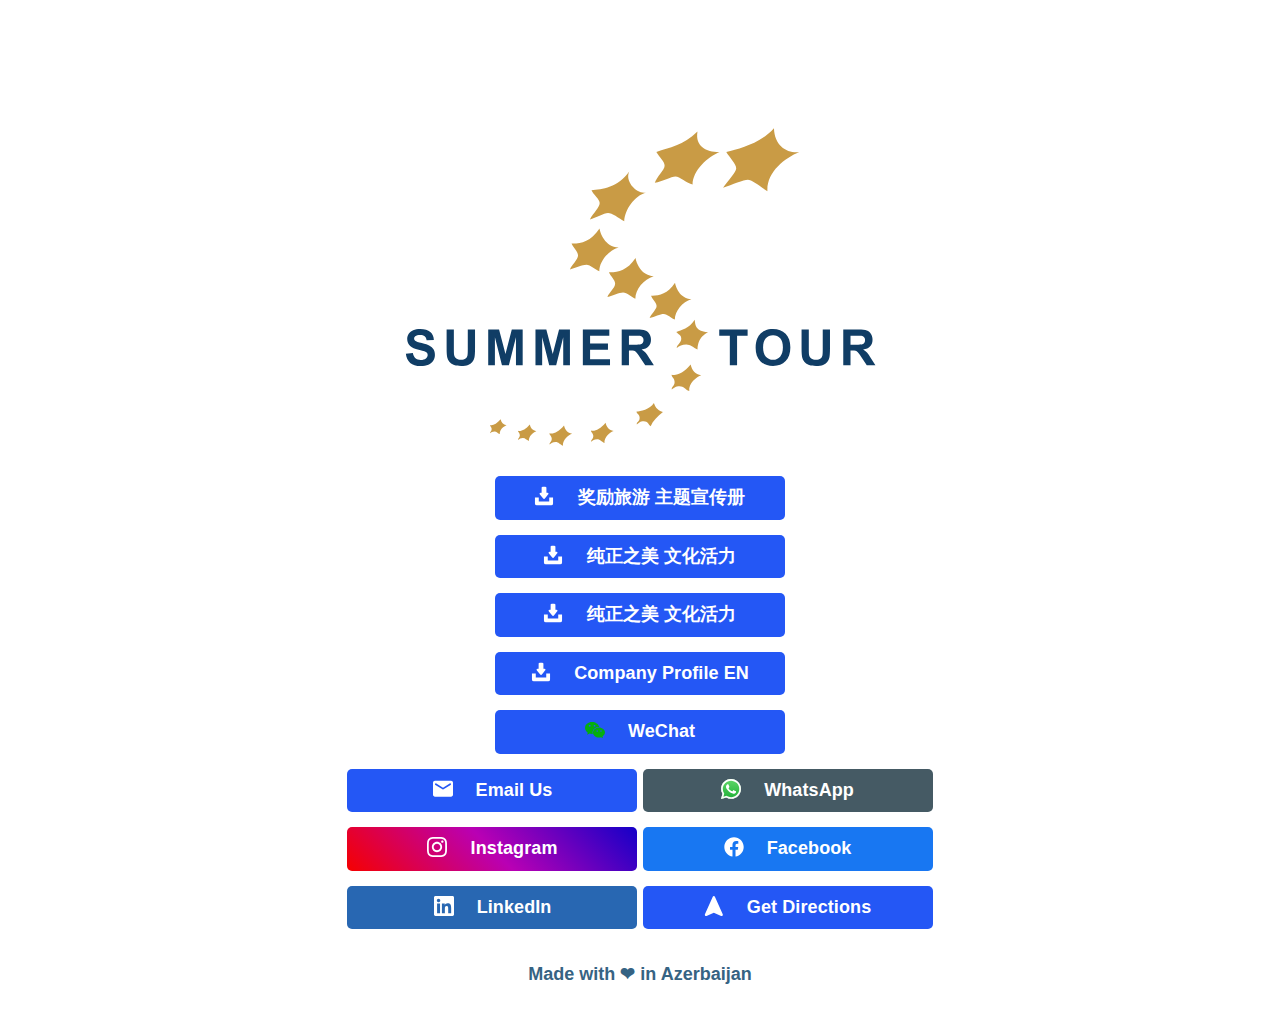
==== index.html @ d04aa239 "cx" ====
<!DOCTYPE html>
<html lang="en">

<head>
  <!-- Meta Information -->
  <meta charset="UTF-8">
  <meta name="viewport" content="width=device-width, initial-scale=1.0">
  <title>SummerTour</title>

  <!-- CSS -->
  <link rel="stylesheet" href="css/normalize.css">
  <link rel="stylesheet" href="css/skeleton-light.css"> <!-- Light theme -->
  <link rel="stylesheet" href="css/brands.css"> <!-- Brand Styles -->
  <link rel="icon" type="image/png" href="images/Group.png"> <!-- Favicon -->

  <style>
    /* Additional Styles */
    body {
      font-family: Arial, sans-serif;
    }

    .container {
      text-align: center;
      margin-top: 10%;
      display: flex;
      flex-direction: column; /* Arrange children in a column */
      align-items: center; /* Center align children horizontally */
    }

    .container img.header-img {
      margin-bottom: 30px; /* Space between image and buttons */
    }

    .button {
      display: inline-block;
      width: 250px; /* All buttons will have the same width */
      /* height: 25px; Adjusted height */
      padding: 10px 20px;
      border-radius: 5px;
      text-decoration: none;
      margin-bottom: 15px;
      font-size: 18px;
      /* line-height: 40px; Center text vertically */
      vertical-align: middle;
    }

    .button img.icon {
      margin-right: 10px;
      vertical-align: middle; /* Align icon vertically with text */
    }

    .qr-code {
      display: none;
      margin-top: 20px;
      text-align: center;
    }

    .qr-code img {
      width: 300px;
      height: auto;
    }

    .wechat-id {
      margin-top: 10px;
    }

    .wechat-id span {
      display: block;
      font-size: 18px;
      margin-bottom: 5px;
    }

    .button-copy {
      display: inline-block;
      background-color: #4CAF50; /* Green background */
      color: white; /* White text */
      border: none;
      padding: 10px 20px;
      border-radius: 5px;
      cursor: pointer;
    }

    .button-copy:hover {
      background-color: #45a049; /* Darker green on hover */
    }

    .button-whatsapp {
      background-color: #25D366; /* WhatsApp color */
      color: white; /* White text */
    }

    .button-whatsapp:hover {
      background-color: #1e8e6c; /* Darker green on hover */
    }

    .button-instagram {
      background-color: #E4405F; /* Instagram color */
      color: white; /* White text */
    }

    .button-instagram:hover {
      background-color: #d62839; /* Darker pink on hover */
    }

    .button-faceb {
      background-color: #4267B2; /* Facebook color */
      color: white; /* White text */
    }

    .button-faceb:hover {
      background-color: #365899; /* Darker blue on hover */
    }

    .button-linked {
      background-color: #0077B5; /* LinkedIn color */
      color: white; /* White text */
    }

    .button-linked:hover {
      background-color: #005582; /* Darker blue on hover */
    }
  </style>
</head>

<body>
  <!-- Page Content -->
  <div class="container">
    <img class="header-img" src="images/Group.svg" srcset="images/Group.svg 2x" alt="">
    
    <!-- Downloads -->
    <a class="button button-default" href="../files/Azerbaijan Chinese.pdf" target="_blank" download="Azerbaijan Chinese.pdf">
      <img class="icon" aria-hidden="true" src="images/icons/download.svg" alt="Download Icon">
      奖励旅游 主题宣传册
    </a>
    <a class="button button-default" href="../files/General CHN.pdf" target="_blank" download="General CHN.pdf">
      <img class="icon" aria-hidden="true" src="images/icons/download.svg" alt="Download Icon">
      纯正之美 文化活力
    </a>
    <a class="button button-default" href="../files/Health CHN.pdf" target="_blank" download="Health CHN.pdf">
      <img class="icon" aria-hidden="true" src="images/icons/download.svg" alt="Download Icon">
      纯正之美 文化活力
    </a>
    <a class="button button-default" href="files/Summer Tour Azerbaijan (EN).pdf" target="_blank" download="Summer Tour Azerbaijan (EN).pdf">
      <img class="icon" aria-hidden="true" src="images/icons/download.svg" alt="Download Icon">
      Company Profile EN
    </a>

    <!-- WeChat QR Code -->
    <a class="button button-default" id="wechatButton" role="button">
      <img class="
      icon" aria-hidden="true" src="images/icons/wechatt.svg" alt="WeChat Logo">
      WeChat
    </a>
    <div class="qr-code" id="qrCode">
      <img src="../files/IMG_1213[1].JPG" alt="WeChat QR Code">
      <div class="wechat-id">
        <strong>WeChat ID: <span id="wechatIdText">wxid_h37g2m9rpq5d12</span>
        <button id="copyWechatId" class="button button-copy">Copy</button>
      </div>
    </div>

    <!-- Contact Links -->
    <a class="button button-default" href="mailto:summertouraze@summertour.com" target="_blank" rel="noopener" role="button">
      <img class="icon" aria-hidden="true" src="images/icons/generic-email.svg" alt="Email Icon">
      Email Us
    </a>
    <a class="button button-whatsapp" href="https://wa.me/994704374080" target="_blank" rel="noopener" role="button">
      <img class="icon" aria-hidden="true" src="images/icons/whatsapp.svg" alt="WhatsApp Logo">
      WhatsApp
    </a>
    <a class="button button-instagram" href="https://www.instagram.com/summertouraz" target="_blank" rel="noopener" role="button">
      <img class="icon" aria-hidden="true" src="images/icons/instagram.svg" alt="Instagram Logo">
      Instagram
    </a>
    <a class="button button-faceb" href="https://www.facebook.com/summertourbaku" target="_blank" rel="noopener" role="button">
      <img class="icon" aria-hidden="true" src="images/icons/facebook.svg" alt="Facebook Logo">
      Facebook
    </a>
    <a class="button button-linked" href="https://www.linkedin.com/company/summer-tour-azerbaijan/" target="_blank" rel="noopener" role="button">
      <img class="icon" aria-hidden="true" src="images/icons/linkedin.svg" alt="LinkedIn Logo">
      LinkedIn
    </a>
    <a class="button button-default" href="https://maps.app.goo.gl/1CqcAw7GbWZKnMhw6" target="_blank" rel="noopener" role="button">
      <img class="icon" aria-hidden="true" src="images/icons/generic-map.svg" alt="Map Icon">
      Get Directions
    </a>

    <!-- Footer -->
    <p style="margin-top: 18px;color:#366383;">Made with <span>❤</span> in Azerbaijan</p>
  </div>

  <!-- JavaScript for WeChat Button -->
  <script>
    document.getElementById('wechatButton').addEventListener('click', function () {
      var qrCode = document.getElementById('qrCode');
      qrCode.style.display = qrCode.style.display === 'block' ? 'none' : 'block';
    });

    document.getElementById('copyWechatId').addEventListener('click', function () {
      var wechatIdText = document.getElementById('wechatIdText').textContent;
      navigator.clipboard.writeText(wechatIdText).then(function () {
        alert('WeChat ID copied to clipboard!');
      }, function (err) {
        console.error('Could not copy text: ', err);
      });
    });
  </script>
</body>

</html>
---- css/skeleton-light.css ----
/*
* littlelink V1
* https://littlelink.com
* Free to use under the MIT license.
* http://www.opensource.org/licenses/mit-license.php
* 12/21/2019
*
* Built using:
*
* Skeleton V2.0.4
* Copyright 2014, Dave Gamache
* www.getskeleton.com
* Free to use under the MIT license.
* http://www.opensource.org/licenses/mit-license.php
* 12/29/2014
*/

/* Table of contents
––––––––––––––––––––––––––––––––––––––––––––––––––
- Grid
- Base Styles
- Typography
- Links
- Code
- Spacing
- Utilities
*
* You'll find the button css in css/brands.css.
*
*/

/* Grid
–––––––––––––––––––––––––––––––––––––––––––––––––– */
.container {
  position: relative;
  width: 100%;
  max-width: 600px;
  text-align: center;
  margin: 0 auto;
  padding: 0 20px;
  box-sizing: border-box;
}
.container-left {
  position: relative;
  width: 100%;
  max-width: 600px;
  text-align: left;
  margin: 0 auto;
  padding: 0 20px;
  box-sizing: border-box;
}
.column {
  position: center;
  width: 100%;
  float: center;
  box-sizing: border-box;
}

/* For devices larger than 400px */
@media (min-width: 400px) {
  .container {
    width: 85%;
    padding: 0;
  }
}

/* For devices larger than 550px */
@media (min-width: 550px) {
  .container {
    width: 80%;
  }
  .column,
  .columns {
    margin-left: 0;
  }
  .column:first-child,
  .columns:first-child {
    margin-left: 0;
  }
}

/* Base Styles
–––––––––––––––––––––––––––––––––––––––––––––––––– */
/* NOTE
html is set to 62.5% so that all the REM measurements throughout Skeleton
are based on 10px sizing. So basically 1.5rem = 15px :) */

html {
  font-size: 100%;
  color-scheme: light;
}
body {
  font-size: 18px;
  line-height: 24px;
  font-weight: 400;
  font-family: "Open Sans", "HelveticaNeue", "Helvetica Neue", Helvetica, Arial,
    sans-serif;
}

/* Typography
–––––––––––––––––––––––––––––––––––––––––––––––––– */
h1 {
  margin-top: 0;
  margin-bottom: 16px;
  font-weight: 800;
}
h1 {
  font-size: 24px;
  line-height: 64px;
  letter-spacing: 0;
}

/* Larger than phablet */
@media (min-width: 550px) {
  h1 {
    font-size: 48px;
    line-height: 96px;
  }
}

p {
  margin-top: 0;
}

/* Links
–––––––––––––––––––––––––––––––––––––––––––––––––– */
a {
  color: #2457F5;
}
a:hover {
  color: #083BDA;
}

/* Code
–––––––––––––––––––––––––––––––––––––––––––––––––– */
code {
  padding: 0.2rem 0.5rem;
  margin: 0 0.2rem;
  font-size: 90%;
  white-space: nowrap;
  background: #f1f1f1;
  border: 1px solid #e1e1e1;
  border-radius: 4px;
}
pre > code {
  display: block;
  padding: 1rem 1.5rem;
  white-space: pre;
}

/* Spacing
–––––––––––––––––––––––––––––––––––––––––––––––––– */
button,
.button {
  margin-bottom: 1rem;
}
input,
textarea,
select,
fieldset {
  margin-bottom: 1.5rem;
}
pre,
blockquote,
dl,
figure,
p,
ol {
  margin-bottom: 2.5rem;
}

/* Utilities
–––––––––––––––––––––––––––––––––––––––––––––––––– */
.u-full-width {
  width: 100%;
  box-sizing: border-box;
}
.u-max-full-width {
  max-width: 100%;
  box-sizing: border-box;
}
.u-pull-right {
  float: right;
}
.u-pull-left {
  float: left;
}

/* Misc
–––––––––––––––––––––––––––––––––––––––––––––––––– */
hr {
  margin-top: 3rem;
  margin-bottom: 3.5rem;
  border-width: 0;
  border-top: 1px solid #e1e1e1;
}
/* Radius values:

10%-40%: Squircles
50% (default): True circle
*/
.avatar {
  width: 128px;
  height: 128px;
  object-fit: cover;
  background-position: center;
  border-radius: 50%;
}

/* open-sans-regular - vietnamese_latin-ext_latin_hebrew_greek-ext_greek_cyrillic-ext_cyrillic */
@font-face {
  font-display: swap; /* Check https://developer.mozilla.org/en-US/docs/Web/CSS/@font-face/font-display for other options. */
  font-family: 'Open Sans';
  font-style: normal;
  font-weight: 400;
  src: url('../fonts/open-sans-v34-vietnamese_latin-ext_latin_hebrew_greek-ext_greek_cyrillic-ext_cyrillic-regular.eot'); /* IE9 Compat Modes */
  src: url('../fonts/open-sans-v34-vietnamese_latin-ext_latin_hebrew_greek-ext_greek_cyrillic-ext_cyrillic-regular.eot?#iefix') format('embedded-opentype'), /* IE6-IE8 */
       url('../fonts/open-sans-v34-vietnamese_latin-ext_latin_hebrew_greek-ext_greek_cyrillic-ext_cyrillic-regular.woff2') format('woff2'), /* Super Modern Browsers */
       url('../fonts/open-sans-v34-vietnamese_latin-ext_latin_hebrew_greek-ext_greek_cyrillic-ext_cyrillic-regular.woff') format('woff'), /* Modern Browsers */
       url('../fonts/open-sans-v34-vietnamese_latin-ext_latin_hebrew_greek-ext_greek_cyrillic-ext_cyrillic-regular.ttf') format('truetype'), /* Safari, Android, iOS */
       url('../fonts/open-sans-v34-vietnamese_latin-ext_latin_hebrew_greek-ext_greek_cyrillic-ext_cyrillic-regular.svg#OpenSans') format('svg'); /* Legacy iOS */
}
/* open-sans-600 - vietnamese_latin-ext_latin_hebrew_greek-ext_greek_cyrillic-ext_cyrillic */
@font-face {
  font-display: swap; /* Check https://developer.mozilla.org/en-US/docs/Web/CSS/@font-face/font-display for other options. */
  font-family: 'Open Sans';
  font-style: normal;
  font-weight: 600;
  src: url('../fonts/open-sans-v34-vietnamese_latin-ext_latin_hebrew_greek-ext_greek_cyrillic-ext_cyrillic-600.eot'); /* IE9 Compat Modes */
  src: url('../fonts/open-sans-v34-vietnamese_latin-ext_latin_hebrew_greek-ext_greek_cyrillic-ext_cyrillic-600.eot?#iefix') format('embedded-opentype'), /* IE6-IE8 */
       url('../fonts/open-sans-v34-vietnamese_latin-ext_latin_hebrew_greek-ext_greek_cyrillic-ext_cyrillic-600.woff2') format('woff2'), /* Super Modern Browsers */
       url('../fonts/open-sans-v34-vietnamese_latin-ext_latin_hebrew_greek-ext_greek_cyrillic-ext_cyrillic-600.woff') format('woff'), /* Modern Browsers */
       url('../fonts/open-sans-v34-vietnamese_latin-ext_latin_hebrew_greek-ext_greek_cyrillic-ext_cyrillic-600.ttf') format('truetype'), /* Safari, Android, iOS */
       url('../fonts/open-sans-v34-vietnamese_latin-ext_latin_hebrew_greek-ext_greek_cyrillic-ext_cyrillic-600.svg#OpenSans') format('svg'); /* Legacy iOS */
}
/* open-sans-700 - vietnamese_latin-ext_latin_hebrew_greek-ext_greek_cyrillic-ext_cyrillic */
@font-face {
  font-display: swap; /* Check https://developer.mozilla.org/en-US/docs/Web/CSS/@font-face/font-display for other options. */
  font-family: 'Open Sans';
  font-style: normal;
  font-weight: 700;
  src: url('../fonts/open-sans-v34-vietnamese_latin-ext_latin_hebrew_greek-ext_greek_cyrillic-ext_cyrillic-700.eot'); /* IE9 Compat Modes */
  src: url('../fonts/open-sans-v34-vietnamese_latin-ext_latin_hebrew_greek-ext_greek_cyrillic-ext_cyrillic-700.eot?#iefix') format('embedded-opentype'), /* IE6-IE8 */
       url('../fonts/open-sans-v34-vietnamese_latin-ext_latin_hebrew_greek-ext_greek_cyrillic-ext_cyrillic-700.woff2') format('woff2'), /* Super Modern Browsers */
       url('../fonts/open-sans-v34-vietnamese_latin-ext_latin_hebrew_greek-ext_greek_cyrillic-ext_cyrillic-700.woff') format('woff'), /* Modern Browsers */
       url('../fonts/open-sans-v34-vietnamese_latin-ext_latin_hebrew_greek-ext_greek_cyrillic-ext_cyrillic-700.ttf') format('truetype'), /* Safari, Android, iOS */
       url('../fonts/open-sans-v34-vietnamese_latin-ext_latin_hebrew_greek-ext_greek_cyrillic-ext_cyrillic-700.svg#OpenSans') format('svg'); /* Legacy iOS */
}
/* open-sans-800 - vietnamese_latin-ext_latin_hebrew_greek-ext_greek_cyrillic-ext_cyrillic */
@font-face {
  font-display: swap; /* Check https://developer.mozilla.org/en-US/docs/Web/CSS/@font-face/font-display for other options. */
  font-family: 'Open Sans';
  font-style: normal;
  font-weight: 800;
  src: url('../fonts/open-sans-v34-vietnamese_latin-ext_latin_hebrew_greek-ext_greek_cyrillic-ext_cyrillic-800.eot'); /* IE9 Compat Modes */
  src: url('../fonts/open-sans-v34-vietnamese_latin-ext_latin_hebrew_greek-ext_greek_cyrillic-ext_cyrillic-800.eot?#iefix') format('embedded-opentype'), /* IE6-IE8 */
       url('../fonts/open-sans-v34-vietnamese_latin-ext_latin_hebrew_greek-ext_greek_cyrillic-ext_cyrillic-800.woff2') format('woff2'), /* Super Modern Browsers */
       url('../fonts/open-sans-v34-vietnamese_latin-ext_latin_hebrew_greek-ext_greek_cyrillic-ext_cyrillic-800.woff') format('woff'), /* Modern Browsers */
       url('../fonts/open-sans-v34-vietnamese_latin-ext_latin_hebrew_greek-ext_greek_cyrillic-ext_cyrillic-800.ttf') format('truetype'), /* Safari, Android, iOS */
       url('../fonts/open-sans-v34-vietnamese_latin-ext_latin_hebrew_greek-ext_greek_cyrillic-ext_cyrillic-800.svg#OpenSans') format('svg'); /* Legacy iOS */
}
---- css/brands.css ----
/*
* littlelink.io
* Skeleton V2.0.4
* Copyright 2014, Dave Gamache
* www.getskeleton.com
* Free to use under the MIT license.
* http://www.opensource.org/licenses/mit-license.php
* 12/29/2014
*/

/*
* Built using on:
* Skeleton V2.0.4
* Copyright 2014, Dave Gamache
* www.getskeleton.com
* Free to use under the MIT license.
* http://www.opensource.org/licenses/mit-license.php
* 12/29/2014
*/

/* Table of contents
––––––––––––––––––––––––––––––––––––––––––––––––––

- Buttons
- Brand Styles

*/

/* Buttons
–––––––––––––––––––––––––––––––––––––––––––––––––– */

.button,
button {
  display: inline-block;
  text-decoration: none;
  height: 100%;
  text-align: center;
  vertical-align: middle;
  font-size: 18px;
  width: 300px;
  font-weight: 700;
  line-height: 20px;
  padding: 14px 12px 12px 12px;
  letter-spacing: 0.1px;
  white-space: wrap;
  outline: none;
  border-radius: 8px;
  cursor: pointer;
  
}     
button:hover,
.button:focus {
  color: #212121;
  border-color: #888;
  outline: #7AB8FF solid 3px
}
.button.button-primary {
  color: #fff;
  filter: brightness(90%);
}
.button.button-primary:hover,
.button.button-primary:focus {
  color: #fff;
  filter: brightness(90%);
}

/* Brand Icons
–––––––––––––––––––––––––––––––––––––––––––––––––– */

.icon {
  padding: 0px 8px 3.5px 0px;
  vertical-align: middle;
  width: 20px;
  height: 20px;
}

/* Brand Styles
–––––––––––––––––––––––––––––––––––––––––––––––––– */

/* Default (this is great for your own brand color!) */
.button.button-default {
  color: #ffffff;
  background-color: #2457F5;
}
.button.button-default:hover,
.button.button-default:focus {
  filter: brightness(90%);
}

/* Amazon */
.button.button-amazon {
  color: #000000;
  background-color: #FFFFFF;
  border: 1px solid #212121;
}
.button.button-amazon:hover,
.button.button-amazon:focus {
  filter: brightness(90%);
}

/* Amazon Music */
.button.button-amazon-music {
  color: #000000;
  background-color: #25D1DA;
}
.button.button-amazon-music:hover,
.button.button-amazon-music:focus {
  filter: brightness(90%);
}

/* Apple App Store */
.button.button-appstore {
  color: #FFFFFF;
  background-color: #000000;
  border: 1px solid #FFFFFF;
}
.button.button-appstore:hover,
.button.button-appstore:focus {
  filter: brightness(90%);
}

/* Apple Music */
.button.button-apple-music {
  color: #ffffff;
  background-color: #000000;
  border: 1px solid #FFFFFF;
}
.button.button-apple-music:hover,
.button.button-apple-music:focus {
  filter: brightness(90%);
}

/* Apple Music Alt */
.button.button-apple-music-alt {
  color: #ffffff;
  background-image: linear-gradient(to bottom, #FB5C74, #FA233B);
}
.button.button-apple-music-alt:hover,
.button.button-apple-music-alt:focus {
  filter: brightness(90%);
}

/* Apple Podcasts */
.button.button-apple-podcasts {
  color: #ffffff;
  background-color: #000000;
  border: 1px solid #FFFFFF;
}
.button.button-apple-podcasts:hover,
.button.button-apple-podcasts:focus {
  filter: brightness(90%);
}

/* Apple Podcasts Alt */
.button.button-apple-podcasts-alt {
  color: #ffffff;
  background-image: linear-gradient(to bottom, #F452FF, #832BC1);
}
.button.button-apple-podcasts-alt:hover,
.button.button-apple-podcasts-alt:focus {
  filter: brightness(90%);
}

/* ArtStation */
.button.button-artstation {
  color: #ffffff;
  background-color: #18181C;
  border: 1px solid #FFFFFF;
}
.button.button-artstation:hover,
.button.button-artstation:focus {
  filter: brightness(90%);
}

/* Bandcamp */
.button.button-bandcamp {
  color: #ffffff;
  background-color: #1d9fc3;
}
.button.button-bandcamp:hover,
.button.button-bandcamp:focus {
  filter: brightness(90%);
}

/* Behance */
.button.button-behance {
  color: #ffffff;
  background-color: #0057FF;
}
.button.button-behance:hover,
.button.button-behance:focus {
  filter: brightness(90%);
}

/* Bluesky */
.button.button-bluesky {
  color: #FFFFFF;
  background-color: #1185FE;
}

.button.button-bluesky:hover,
.button.button-bluesky:focus {
  filter: brightness(90%);
}

/* Bluesky Alt */
.button.button-bluesky-alt {
  color: #000000;
  background-color: #FFFFFF;
  border: 1px solid #000000;
}
.button.button-bluesky-alt:hover,
.button.button-bluesky-alt:focus {
  filter: brightness(90%);
}

/* Buy Me a Coffee */
.button.button-coffee {
  color: #000000;
  background-color: #ffdd00;
}
.button.button-coffee:hover,
.button.button-coffee:focus {
  filter: brightness(90%);
}

/* Cal.com */
.button.button-cal {
  color: #FFFFFF;
  background-color: #292929;
  border: 1px solid #FFFFFF;
}
.button.button-cal:hover,
.button.button-cal:focus {
  filter: brightness(90%);
}

/* Calendly */
.button.button-calendly {
  color: #FFFFFF;
  background-color: #006BFF;
}
.button.button-calendly:hover,
.button.button-calendly:focus {
  filter: brightness(90%);
}

/* Cash App */
.button.button-cash-app {
  color: #ffffff;
  background-image: linear-gradient(to bottom, #00d64b, #00c244);
}
.button.button-cash-app:hover,
.button.button-cash-app:focus {
  filter: brightness(90%);
}

/* dev.to */
.button.button-dev-to {
  color: #000000;
  background-color: #f5f5f5;
  border: 1px solid #212121;
}
.button.button-dev-to:hover,
.button.button-dev-to:focus {
  filter: brightness(90%);
}

/* Discogs */
.button.button-discogs {
  color: #000000;
  background-color: #FFFFFF;
  border: 1px solid #000000
}
.button.button-discogs:hover,
.button.button-discogs:focus {
  filter: brightness(90%);
}

/* Discogs Alt */
.button.button-discogs-alt {
  color: #FFFFFF;
  background-color: #000000;
  border: 1px solid #FFFFFF
}
.button.button-discogs-alt:hover,
.button.button-discogs-alt:focus {
  filter: brightness(90%);
}

/* Discord */
.button.button-discord {
  color: #ffffff;
  background-color: #161CBB;
}
.button.button-discord:hover,
.button.button-discord:focus {
  filter: brightness(90%);
}

/* Dribbble */
.button.button-dribbble {
  color: #000000;
  background-color: #FFFFFF;
  border: 1px solid #212121;
}
.button.button-dribbble:hover,
.button.button-dribbble:focus {
  filter: brightness(90%);
}

/* Etsy */
.button.button-etsy {
  color: #ffffff;
  background-color: #F45800;
}
.button.button-etsy:hover,
.button.button-etsy:focus {
  filter: brightness(90%);
}

/* Facebook */
.button.button-faceb {
  color: #ffffff;
  background-color: #1877f2;
}
.button.button-faceb:hover,
.button.button-faceb:focus {
  filter: brightness(90%);
}

/* Facebook Messenger */
.button.button-messenger {
  color: #ffffff;
  background-image: linear-gradient(
    25deg,
    #0099ff,
    #5f5dff,
    #a033ff,
    #c740cc,
    #ff5280,
    #ff7061
  );
}
.button.button-messenger:hover,
.button.button-messenger:focus {
  filter: brightness(90%);
}

/* Figma */
.button.button-figma {
  color: #ffffff;
  background-color: #000000;
  border: 1px solid #FFFFFF;
}
.button.button-figma:hover,
.button.button-figma:focus {
  filter: brightness(90%);
}

/* Fiverr */
.button.button-fiverr {
  color: #ffffff;
  background-color: #1DBF73;
}
.button.button-fiverr:hover,
.button.button-fiverr:focus {
  filter: brightness(90%);
}

/* Flickr */
.button.button-flickr {
  color: #ffffff;
  background-color: #000000;
  border: 1px solid #FFFFFF;
}
.button.button-flickr:hover,
.button.button-flickr:focus {
  filter: brightness(90%);
}

/* GitHub */
.button.button-github {
  color: #ffffff;
  background-color: #000000;
  border: 1px solid #FFFFFF;
}
.button.button-github:hover,
.button.button-github:focus {
  filter: brightness(90%);
}

/* GitLab */
.button.button-gitlab {
  color: #ffffff;
  background-color: #6151b2;
}
.button.button-gitlab:hover,
.button.button-gitlab:focus {
  filter: brightness(90%);
}

/* GoFundMe */
.button.button-gofundme {
  color: #ffffff;
  background-color: #02A95C;
}
.button.button-gofundme:hover,
.button.button-gofundme:focus {
  filter: brightness(90%);
}

/* Goodreads */
.button.button-goodreads {
  color: #333333;
  background-color: #f3f1e6;
  border: 1px solid #212121;
}
.button.button-goodreads:hover,
.button.button-goodreads:focus {
  filter: brightness(90%);
}

/* Google Black */
.button.button-google-black {
  color: #FFFFFF;
  background-color: #000000;
  border: 1px solid #FFFFFF;
}
.button.button-google-black:hover,
.button.button-google-black:focus {
  filter: brightness(90%);
}

/* Google Play Store */
.button.button-playstore {
  color: #FFFFFF;
  background-color: #000000;
  border: 1px solid #FFFFFF;
}
.button.button-playstore:hover,
.button.button-playstore:focus {
  filter: brightness(90%);
}

/* Google Scholar */
.button.button-google-scholar {
  color: #000000;
  background-color: #FFFFFF;
  border: 1px solid #212121;
}
.button.button-google-scholar:hover,
.button.button-google-scholar:focus {
  filter: brightness(90%);
}

/* Hashnode */
.button.button-hashnode {
  color: #000000;
  background-color: #ffffff;
  border: 1px solid #212121;
}
.button.button-hashnode:hover,
.button.button-hashnode:focus {
  filter: brightness(90%);
}

/* Instagram */
.button.button-instagram {
  color: #ffffff;
  background-image: linear-gradient(-135deg, #1400c8, #b900b4, #f50000);
}
.button.button-instagram:hover,
.button.button-instagram:focus {
  filter: brightness(90%);
}

/* Kick */
.button.button-kick {
  background-color:#000000;
  color:  #ffffff;
  border: 1px solid #ffffff;
}
.button.button-kick:hover {
  filter: brightness(90%);
}

/* Kick Alt */
.button.button-kick-alt {
  background-color:#01e701;
  color:  #000;
}
.button.button-kick-alt:hover {
  filter: brightness(90%);
}

/* Kickstarter */
.button.button-kickstarter {
  color: #ffffff;
  background-color: #05ce78;
}
.button.button-kickstarter:hover,
.button.button-kickstarter:focus {
  filter: brightness(90%);
}

/* Kit */
.button.button-kit {
  color: #ffffff;
  background-color: #000000;
  border: 1px solid #FFFFFF;
}
.button.button-kit:hover,
.button.button-kit:focus {
  filter: brightness(90%);
}

/* Ko-fi */
.button.button-ko-fi {
  color: #ffffff;
  background-color: #13C3FF;
}
.button.button-ko-fi:hover,
.button.button-ko-fi:focus {
  filter: brightness(90%);
}

/* Last.fm */
.button.button-last-fm {
  color: #ffffff;
  background-color: #D51007;
}
.button.button-last-fm:hover,
.button.button-last-fm:focus {
  filter: brightness(90%);
}

/* Letterboxd */
.button.button-letterboxd {
  color: #ffffff;
  background-color: #2c3440;
  border: 1px solid #FFFFFF;
}
.button.button-letterboxd:hover,
.button.button-letterboxd:focus {
  filter: brightness(90%);
}

/* Line */
.button.button-line {
  color: #FFFFFF;
  background-color: #06C755;
}
.button.button-line:hover,
.button.button-line:focus {
  filter: brightness(90%);
}

/* LinkedIn */
.button.button-linked {
  color: #ffffff;
  background-color: #2867b2;
}
.button.button-linked:hover,
.button.button-linked:focus {
  filter: brightness(90%);
}

/* Mailchimp */
.button.button-mailchimp {
  color: #ffffff;
  background-color: #77857d;
}
.button.button-mailchimp:hover,
.button.button-mailchimp:focus {
  filter: brightness(90%);
}

/* Mastodon */
.button.button-mastodon {
  color: #ffffff;
  background-color: #17063B;
  border: 1px solid #FFFFFF;
}
.button.button-mastodon:hover,
.button.button-mastodon:focus {
  filter: brightness(90%);
}

/* Medium */
.button.button-medium {
  color: #ffffff;
  background-color: #000000;
  border: 1px solid #FFFFFF;
}
.button.button-medium:hover,
.button.button-medium:focus {
  filter: brightness(90%);
}

/* Microsoft */
.button.button-microsoft {
  color: #ffffff;
  background-color: #000000;
  border: 1px solid #FFFFFF;
}
.button.button-microsoft:hover,
.button.button-microsoft:focus {
  filter: brightness(90%);
}

/* NGL */
.button.button-ngl {
  color: #ffffff;
  background-image: linear-gradient(-45deg, #ff8d10, #ec1187);
}
.button.button-ngl:hover,
.button.button-ngl:focus {
  filter: brightness(90%);
}

/* Notion */
.button.button-notion {
  color: #000000;
  border: 1px solid #212121;
  background-color: #ffffff;
}
.button.button-notion:hover,
.button.button-notion:focus {
  filter: brightness(90%);
}

/* OnlyFans */
.button.button-onlyfans {
  color: #ffffff;
  background-color: #00AEEF;
}
.button.button-onlyfans:hover,
.button.button-onlyfans:focus {
  filter: brightness(90%);
}

/* Patreon */
.button.button-patreon {
  color: #ffffff;
  background-color: #000000;
  border: 1px solid #FFFFFF;
}
.button.button-patreon:hover,
.button.button-patreon:focus {
  filter: brightness(90%);
}

/* PayPal */
.button.button-paypal {
  color: #ffffff;
  background-color: #003087;
}
.button.button-paypal:hover,
.button.button-paypal:focus {
  filter: brightness(90%);
}

/* Pinterest */
.button.button-pinterest {
  color: #000000;
  background-color: #ffe2eb;
  border: 1px solid #212121;
}
.button.button-pinterest:hover,
.button.button-pinterest:focus {
  filter: brightness(90%);
}

/* Post.news */
.button.button-post-news {
  color: #ffffff;
  background-color: #678BFF;
}
.button.button-post-news:hover,
.button.button-post-news:focus {
  filter: brightness(90%);
}

/* Product Hunt */
.button.button-product-hunt {
  color: #000000;
  background-color: #ffffff;
  border: 1px solid #212121;
}
.button.button-producthunt:hover,
.button.button-producthunt:focus {
  filter: brightness(90%);
}

/* Read.cv */
.button.button-read-cv {
  color: #FFFFFF;
  background-color: #000000;
  border: 1px solid #FFFFFF;
}
.button.button-read-cv:hover,
.button.button-read-cv:focus {
  filter: brightness(90%);
}

/* Redbubble */
.button.button-redbubble {
  color: #e41321;
  background-color: #ffffff;
  border: 1px solid #212121;
}
.button.button-redbubble:hover,
.button.button-redbubble:focus {
  filter: brightness(90%);
}

/* Reddit */
.button.button-reddit {
  color: #FFFFFF;
  background-color: #FF4500;
}
.button.button-reddit:hover,
.button.button-reddit:focus {
  filter: brightness(90%);
}

/* Revolut */
.button.button-revolut {
  color: #000000;
  background-color: #ffffff;
  border: 1px solid black;
}
.button.button-revolut:hover,
.button.button-revolut:focus {
  filter: brightness(90%);
}

/* Shop */
.button.button-shop {
  color: #ffffff;
  background-color: #5A31F4;
}
.button.button-shop:hover,
.button.button-shop:focus {
  filter: brightness(90%);
}

/* Signal */
.button.button-signal {
  color: #ffffff;
  background-color: #3a76f0;
}
.button.button-signal:hover,
.button.button-signal:focus {
  filter: brightness(90%);
}

/* Slack */
.button.button-slack {
  color: #000000;
  background-color: #FFFFFF;
  border: 1px solid #212121;
}
.button.button-slack:hover,
.button.button-slack:focus {
  filter: brightness(90%);
}

/* Snapchat */
.button.button-snapchat {
  color: #000000;
  background-color: #fffc00;
}
.button.button-snapchat:hover,
.button.button-snapchat:focus {
  filter: brightness(90%);
}

/* SoundCloud */
.button.button-soundcloud {
  color: #ffffff;
  background-color: #ff5500;
}
.button.button-soundcloud:hover,
.button.button-soundcloud:focus {
  filter: brightness(90%);
}

/* Spotify */
.button.button-spotify {
  color: #191414;
  background-color: #1db954;
}
.button.button-spotify:hover,
.button.button-spotify:focus {
  filter: brightness(90%);
}

/* Spotify Alt */
.button.button-spotify-alt {
  color: #FFFFFF;
  background-color: #191414;
  border: 1px solid #FFFFFF;
}
.button.button-spotify-alt:hover,
.button.button-spotify-alt:focus {
  filter: brightness(90%);
}

/* Square */
.button.button-square {
  color: #FFFFFF;
  background-color: #006AFF;
}
.button.button-square:hover,
.button.button-square:focus {
  filter: brightness(90%);
}

/* Stack Overflow */
.button.button-stack-overflow {
  color: #000000;
  background-color: #FFFFFF;
  border: 1px solid #000000;
}
.button.button-stack-overflow:hover,
.button.button-stack-overflow:focus {
  filter: brightness(90%);
}

/* Steam */
.button.button-steam {
  color: #ffffff;
  background-image: linear-gradient(90deg, #08BBFF, #2B75FF);
}
.button.button-steam:hover,
.button.button-steam:focus {
  filter: brightness(90%);
}

/* Steam Alt */
.button.button-steam-alt {
  color: #ffffff;
  background-image: linear-gradient(90deg, #09172a, #072a57, #0c5085);
  border: 1px solid #FFFFFF;
}
.button.button-steam-alt:hover,
.button.button-steam-alt:focus {
  filter: brightness(90%);
}

/* Strava */
.button.button-strava {
  color: #ffffff;
  background-color: #fc5200;
}
.button.button-strava:hover,
.button.button-strava:focus {
  filter: brightness(90%);
}

/* Substack */
.button.button-substack {
  color: #ffffff;
  background-color: #FF6719;
}
.button.button-substack:hover,
.button.button-substack:focus {
  filter: brightness(90%);
}

/* Telegram */
.button.button-telegram {
  color: #ffffff;
  background-color: #3faee8;
}
.button.button-telegram:hover,
.button.button-telegram:focus {
  filter: brightness(90%);
}

/* Threads */
.button.button-threads {
  color: #FFFFFF;
  background-color: #000000;
  border: 1px solid #FFFFFF;
}
.button.button-threads:hover,
.button.button-threads:focus {
  filter: brightness(90%);
}

/* Threema */
.button.button-threema {
  color: #000000;
  background-color: #3fe669;
}
.button.button-threema:hover,
.button.button-threema:focus {
  filter: brightness(90%);
}

/* TikTok */
.button.button-tiktok {
  color: #ffffff;
  background-color: #000000;
  border: 1px solid #FFFFFF;
}
.button.button-tiktok:hover,
.button.button-tiktok:focus {
  filter: brightness(90%);
}

/* Trakt */
.button.button-trakt {
  color: #ffffff;
  background-color: #ED1C24;
}
.button.button-trakt:hover,
.button.button-trakt:focus {
  filter: brightness(90%);
}

/* Trello */
.button.button-trello {
  color: #ffffff;
  background-color: #0065ff;
}
.button.button-trello:hover,
.button.button-trello:focus {
  filter: brightness(90%);
}

/* Tumblr */
.button.button-tumb {
  color: #ffffff;
  background-color: #131313;
  border: 1px solid #FFFFFF;
}
.button.button-tumb:hover,
.button.button-tumb:focus {
  filter: brightness(90%);
}

/* Twitch */
.button.button-twitch {
  color: #ffffff;
  background-color: #9146ff;
}
.button.button-twitch:hover,
.button.button-twitch:focus {
  filter: brightness(90%);
}

/* Unsplash */
.button.button-unsplash {
  color: #000000;
  background-color: #ffffff;
  border: 1px solid #212121;
}
.button.button-unsplash:hover,
.button.button-unsplash:focus {
  filter: brightness(90%);
}

/* Untappd */
.button.button-untappd {
  color: #000000;
  background-color: #ffc000;
}
.button.button-untappd:hover,
.button.button-untappd:focus {
  filter: brightness(90%);
}

/* Upwork */
.button.button-upwork {
  color: #FFFFFF;
  background-color: #14A800;
}
.button.button-upwork:hover,
.button.button-upwork:focus {
  filter: brightness(90%);
}

/* Venmo */
.button.button-venmo {
  color: #ffffff;
  background-color: #008CFF;
}
.button.button-venmo:hover,
.button.button-venmo:focus {
  filter: brightness(90%);
}

/* Vimeo */
.button.button-vimeo {
  color: #ffffff;
  background-color: #1ab7ea;
}
.button.button-vimeo:hover,
.button.button-vimeo:focus {
  filter: brightness(90%);
}

/* VSCO */
.button.button-vsco {
  color: #FFFFFF;
  background-color: #000000;
  border: 1px solid #FFFFFF;
}
.button.button-vsco:hover,
.button.button-vsco:focus {
  filter: brightness(90%);
}

/* Website */
.button.button-web {
  color: #ffffff;
  background-color: #000000;
  border: 1px solid #FFFFFF;
}
.button.button-web:hover,
.button.button-web:focus {
  filter: brightness(90%);
}

/* WhatsApp */
.button.button-whatsapp {
  color: #ffffff;
  background-color: #455a64;
}
.button.button-whatsapp:hover,
.button.button-whatsapp:focus {
  filter: brightness(90%);
}

/* Wordpress */
.button.button-wordpress {
  color: #ffffff;
  background-color: #21759b;
}
.button.button-wordpress:hover,
.button.button-wordpress:focus {
  filter: brightness(90%);
}

/* X */
.button.button-x {
  color: #FFFFFF;
  background-color: #000000;
  border: 1px solid #FFFFFF;
}
.button.button-x:hover,
.button.button-x:focus {
  filter: brightness(90%);
}

/* YouTube */
.button.button-yt {
  color: #ffffff;
  background-color: #000000;
  border: 1px solid #FFFFFF;
}
.button.button-yt:hover,
.button.button-yt:focus {
  filter: brightness(90%);
}

/* Zoom */
.button.button-zoom {
  color: #ffffff;
  background-color: #0B5CFF;
}
.button.button-zoom:hover,
.button.button-zoom:focus {
  filter: brightness(90%);
}
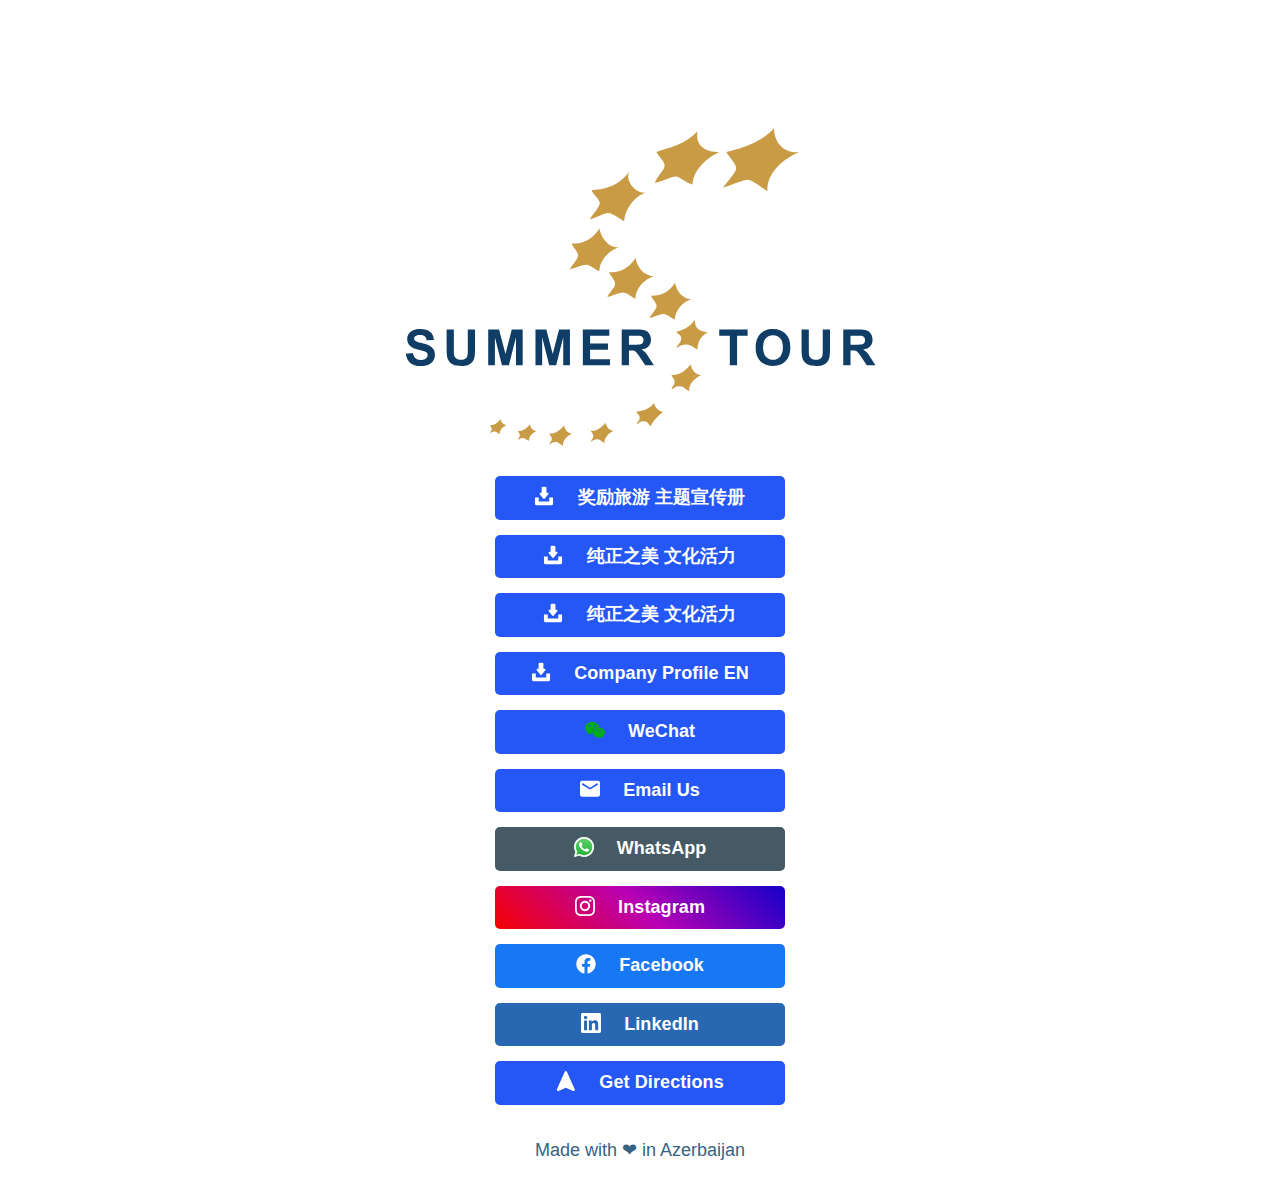
==== commit 0e4a00bd: "dffd" ====
--- a/index.html
+++ b/index.html
@@ -32,15 +32,12 @@
     }
 
     .button {
-      display: inline-block;
       width: 250px; /* All buttons will have the same width */
-      /* height: 25px; Adjusted height */
       padding: 10px 20px;
       border-radius: 5px;
       text-decoration: none;
       margin-bottom: 15px;
       font-size: 18px;
-      /* line-height: 40px; Center text vertically */
       vertical-align: middle;
     }
 
@@ -126,7 +123,7 @@
   <!-- Page Content -->
   <div class="container">
     <img class="header-img" src="images/Group.svg" srcset="images/Group.svg 2x" alt="">
-    
+
     <!-- Downloads -->
     <a class="button button-default" href="../files/Azerbaijan Chinese.pdf" target="_blank" download="Azerbaijan Chinese.pdf">
       <img class="icon" aria-hidden="true" src="images/icons/download.svg" alt="Download Icon">
@@ -147,14 +144,13 @@
 
     <!-- WeChat QR Code -->
     <a class="button button-default" id="wechatButton" role="button">
-      <img class="
-      icon" aria-hidden="true" src="images/icons/wechatt.svg" alt="WeChat Logo">
+      <img class="icon" aria-hidden="true" src="images/icons/wechatt.svg" alt="WeChat Logo">
       WeChat
     </a>
     <div class="qr-code" id="qrCode">
       <img src="../files/IMG_1213[1].JPG" alt="WeChat QR Code">
       <div class="wechat-id">
-        <strong>WeChat ID: <span id="wechatIdText">wxid_h37g2m9rpq5d12</span>
+        <strong>WeChat ID: <span id="wechatIdText">wxid_h37g2m9rpq5d12</span></strong>
         <button id="copyWechatId" class="button button-copy">Copy</button>
       </div>
     </div>
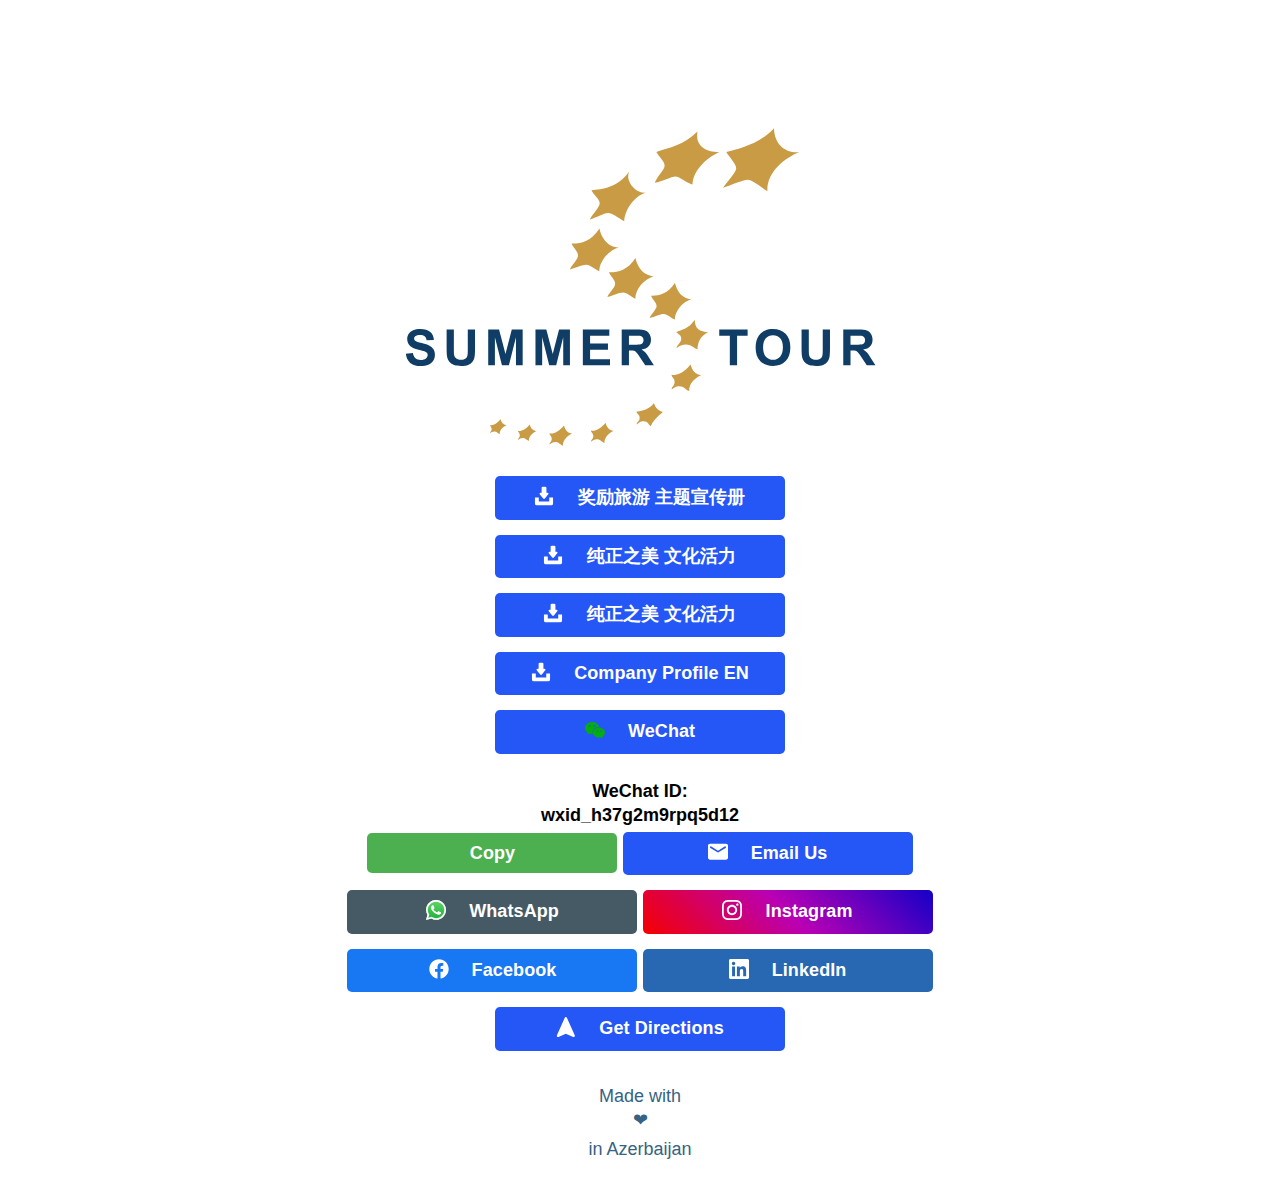
==== commit e4abafa7: "ed" ====
--- a/index.html
+++ b/index.html
@@ -125,19 +125,19 @@
     <img class="header-img" src="images/Group.svg" srcset="images/Group.svg 2x" alt="">
 
     <!-- Downloads -->
-    <a class="button button-default" href="../files/Azerbaijan Chinese.pdf" target="_blank" download="Azerbaijan Chinese.pdf">
+    <a class="button button-default" href="../files/Azerbaijan Chinese.pdf" target="_blank">
       <img class="icon" aria-hidden="true" src="images/icons/download.svg" alt="Download Icon">
       奖励旅游 主题宣传册
     </a>
-    <a class="button button-default" href="../files/General CHN.pdf" target="_blank" download="General CHN.pdf">
+    <a class="button button-default" href="../files/General CHN.pdf" target="_blank">
       <img class="icon" aria-hidden="true" src="images/icons/download.svg" alt="Download Icon">
       纯正之美 文化活力
     </a>
-    <a class="button button-default" href="../files/Health CHN.pdf" target="_blank" download="Health CHN.pdf">
+    <a class="button button-default" href="../files/Health CHN.pdf" target="_blank">
       <img class="icon" aria-hidden="true" src="images/icons/download.svg" alt="Download Icon">
       纯正之美 文化活力
     </a>
-    <a class="button button-default" href="files/Summer Tour Azerbaijan (EN).pdf" target="_blank" download="Summer Tour Azerbaijan (EN).pdf">
+    <a class="button button-default" href="files/Summer Tour Azerbaijan (EN).pdf" target="_blank">
       <img class="icon" aria-hidden="true" src="images/icons/download.svg" alt="Download Icon">
       Company Profile EN
     </a>
@@ -147,6 +147,9 @@
       <img class="icon" aria-hidden="true" src="images/icons/wechatt.svg" alt="WeChat Logo">
       WeChat
     </a>
+    <div class="wechat-id">
+      <strong>WeChat ID: <span id="wechatIdText">wxid_h37g2m9rpq5d12</span></strong>
+      <button id="copyWechatId" class="button button-copy">Copy</button>
     <div class="qr-code" id="qrCode">
       <img src="../files/IMG_1213[1].JPG" alt="WeChat QR Code">
       <div class="wechat-id">
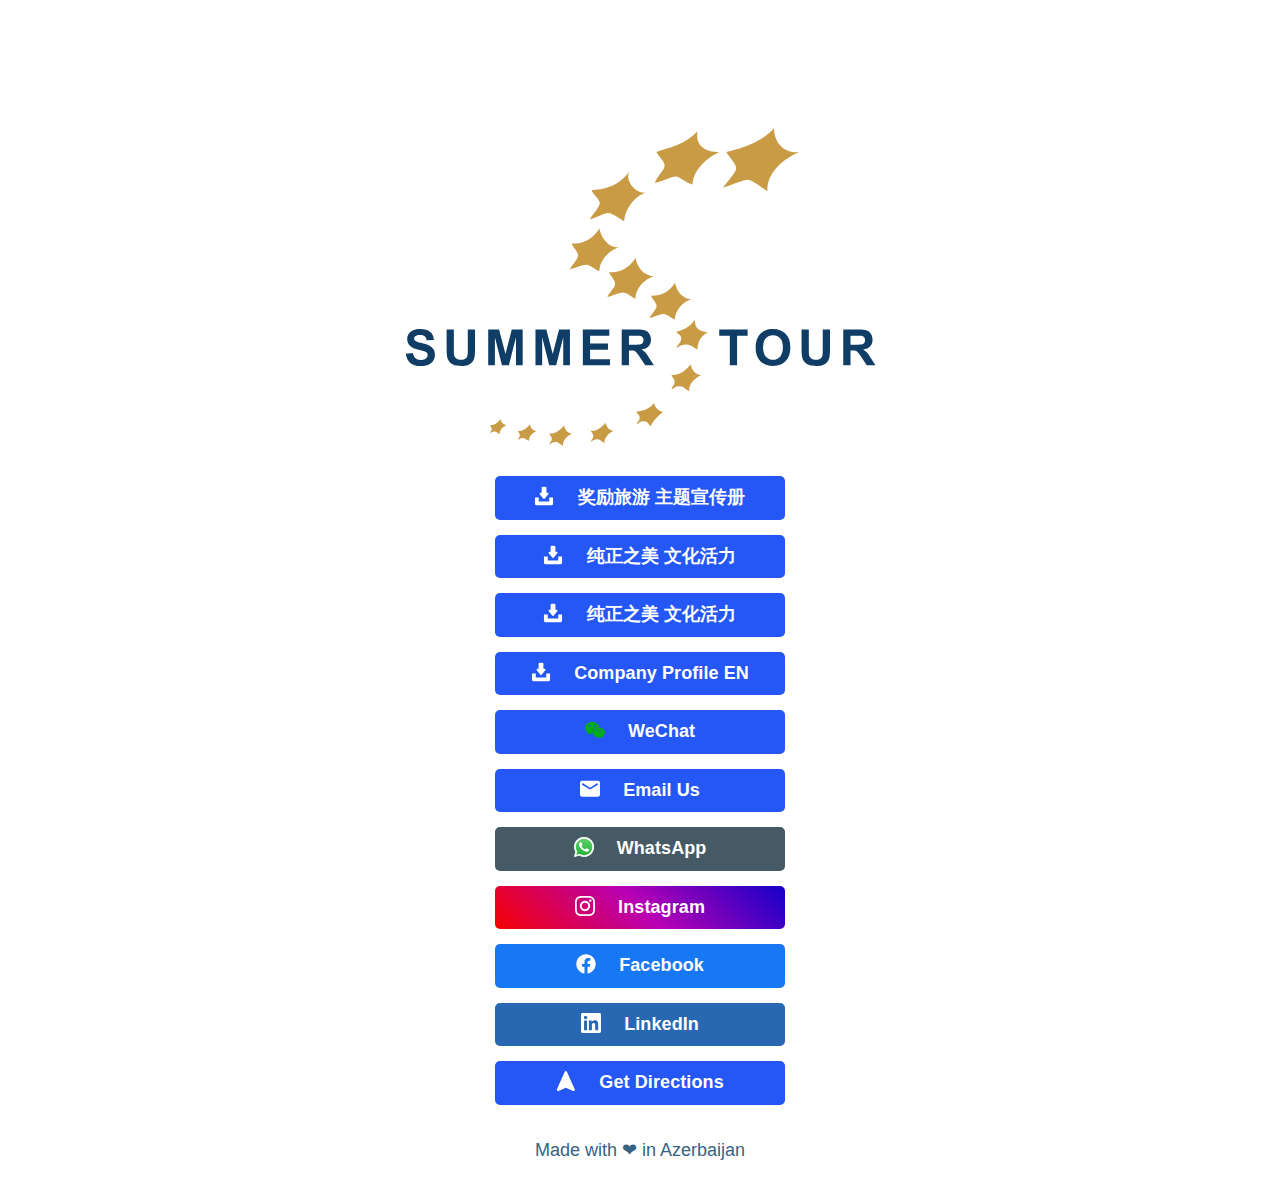
==== commit 3505912c: "fef" ====
--- a/index.html
+++ b/index.html
@@ -147,9 +147,6 @@
       <img class="icon" aria-hidden="true" src="images/icons/wechatt.svg" alt="WeChat Logo">
       WeChat
     </a>
-    <div class="wechat-id">
-      <strong>WeChat ID: <span id="wechatIdText">wxid_h37g2m9rpq5d12</span></strong>
-      <button id="copyWechatId" class="button button-copy">Copy</button>
     <div class="qr-code" id="qrCode">
       <img src="../files/IMG_1213[1].JPG" alt="WeChat QR Code">
       <div class="wechat-id">
